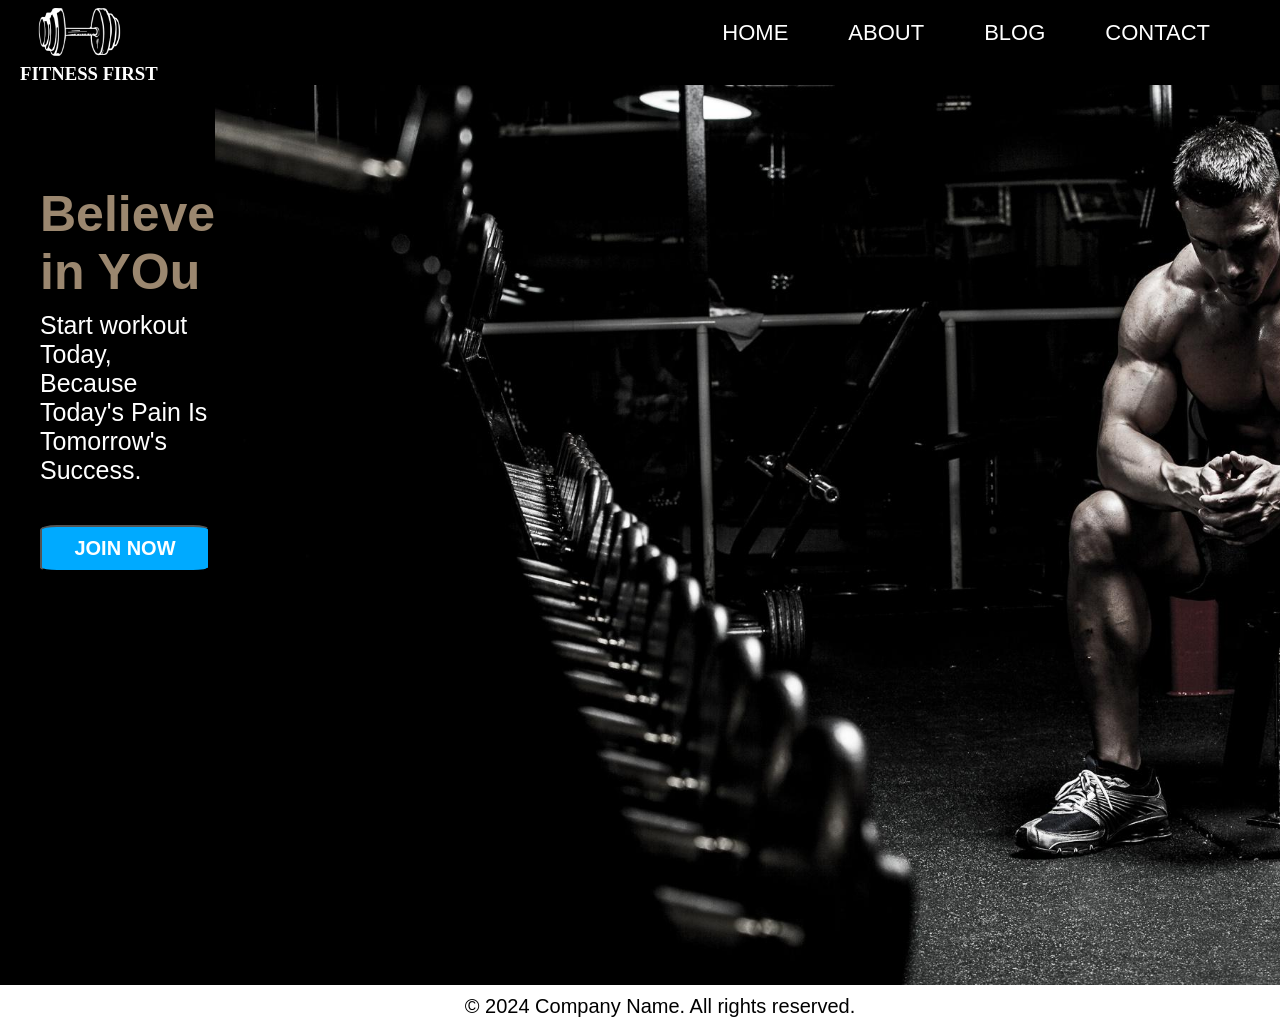
==== index.html @ d5cfbe2f "dev" ====
<!DOCTYPE html>
<html lang="en">
<head>
    <meta charset="UTF-8">
    <meta name="viewport" content="width=device-width, initial-scale=1.0">
    <title>Document</title>
    <link rel="stylesheet" href="style.css">
</head>
<body>
    <duv class="navbar">
    <div class="logo">
        <img src="logo.dumbell.png"> <h3>FITNESS FIRST</h3>
    </div>
    
    <ul>
        
        
        <li><a href="#" >HOME </a></li>
        <li><a  href="#">ABOUT</a></li>
        <li><a href="#">BLOG</a></li>
        <li><a href="#">CONTACT</a></li>
    </ul>

</duv>

    <div class="main-page">
     
        <div  class="heading">
            <h1>Believe in YOu</h1>
            <p>Start workout Today,<br>Because Today's Pain Is Tomorrow's Success.</p>
            <button>JOIN NOW</button>
            </div>
        <img src="bg.jpg">
        <br><br>

        

    </div>
    
    <footer>
        <p>&#169; 2024 Company Name. All rights reserved.</p>
        
    </footer>

</body>
</html>
---- style.css ----
*{
    margin: 0px;
    padding: 0px;
}
.navbar{
    display: flex;
    justify-content: space-between;
    color: white;
   
    background-color: black;
}
ul{
    display: flex;
    margin-right: 40px;
    margin-top: 20px;
    font-family: 'MUkta', sans-serif;
    list-style: none;
    font-size: 22px;
    

}
ul li a{
    margin-inline: 30px;
    text-decoration: none;
    color: white;
}
.logo img{
    width: 30%;
    margin-top: 4px;
    margin-left: 30px;
  }
h3{
    margin-left: 20px;
}

.main-page{
    display: flex;
    justify-content: space-between;
    background-color: black;
    color: white;
}
.main-page img{
    width: 100vw;
    height: 100vh;

}
.heading{
    margin-top: 100px;

}
h1{
    font-size: 30px;
    font-family: 'Mulish' , sans-serif;
    margin-left: 40px;
    color: rgb(155, 135, 111);

}
.heading h1{
    font-size: 50px;
    
  
}
p{
    font-family: 'Mulish' , sans-serif;
    font-size: 25px;
    font-weight: 10px;
    margin-left: 40px;
    margin-top: 10px;
    
}
button{
    width: 170px;
    height: 47px;
    background-color: rgb(0,170,255);
    color: white;
    font-size: 20px;
    margin-top: 40px;
    font-family: 'MUkta', sans-serif;
    margin-left: 40px;
    border-radius: 10%;
    font-weight: bold;
    
    
    
}
button:hover{
    border: 2px solid rgb(0,170,255);
    background-color: black;
    color: white;
    font-size: 27px;
    transition-property: all;
    transition-duration: 1s;
}
footer p{
   font-size: 20px;
  display: flex;
  justify-content: center;
  margin-bottom: 10px;
}
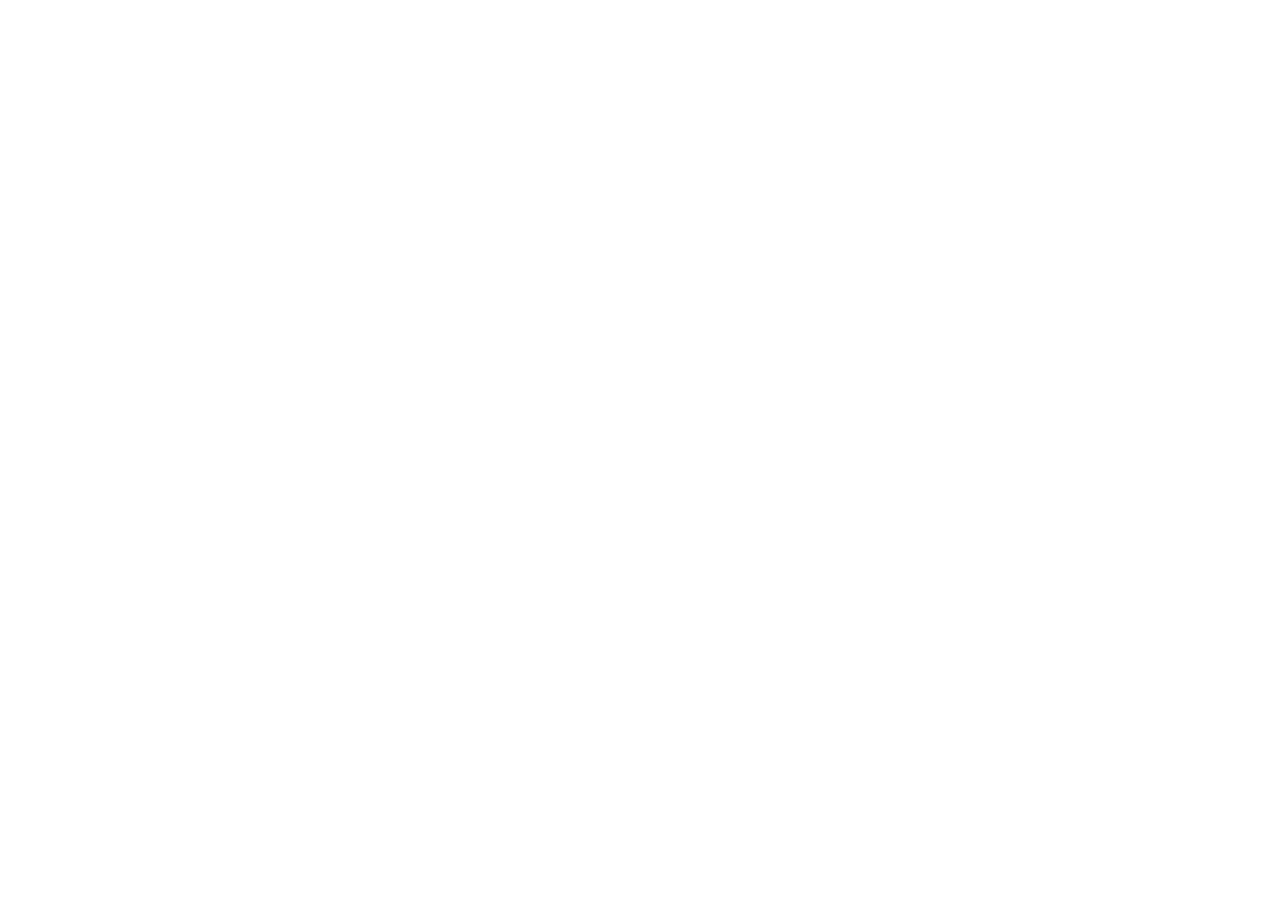
==== commit 5e69860e: "hwlo" ====
--- a/index.html
+++ b/index.html
@@ -6,8 +6,16 @@
     <title>Document</title>
     <link rel="stylesheet" href="style.css">
 </head>
+<style>
+.time{
+    width: 5px;
+}
+.clan {
+    width: 10px;
+}
+</style>
 <body>
-    <duv class="navbar">
+    <!-- <duv class="navbar">
     <div class="logo">
         <img src="logo.dumbell.png"> <h3>FITNESS FIRST</h3>
     </div>
@@ -40,7 +48,10 @@
     <footer>
         <p>&#169; 2024 Company Name. All rights reserved.</p>
         
-    </footer>
+    </footer> -->
+
+
+    
 
 </body>
 </html>
